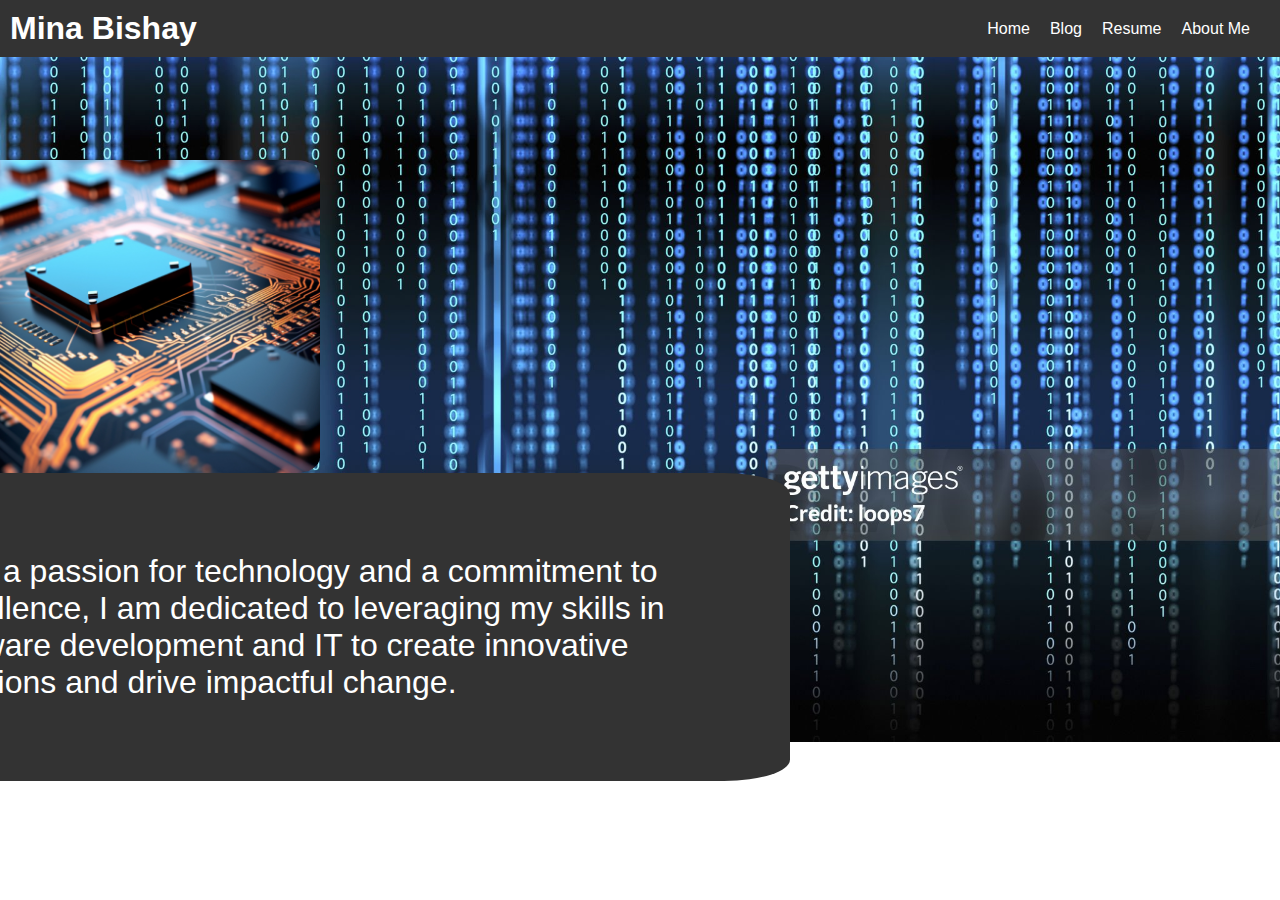
==== index.html @ 3a4e6471 "adding text/border styling" ====
<!DOCTYPE html>
<html lang="en">
<head>
    <meta charset="UTF-8">
    <meta name="viewport" content="width=device-width, initial-scale=1.0">
    <title>Mina Bishay - Home</title>
    <link rel="stylesheet" href="style.css">
</head>
<body>
    <main>
<section class="home-info">
    <div class="home-info-item">
<img src="home-info-item.jpg" alt="image for first text group">
<p id="intro">With a passion for technology and a commitment to excellence, I am dedicated to leveraging my skills in software development and IT to create innovative solutions and drive impactful change.</p>
    </div>
</section>
    </main>
    <div class="background-image">
        <img class="background-image" src="background-image.jpg" alt="background image">
    </div>
        
    <header>
        <h1> <strong>Mina Bishay</strong></h1>
        <nav>
            <ul>
                <li><a href="index.html">Home</a></li>
                <li><a href="blog.html">Blog</a></li>
                <li><a href="resume.html">Resume</a></li>
                <li><a href="about.html">About Me</a></li>
            </ul>
        </nav>
    </header>

    
</body>
</html>
---- style.css ----
* {
    box-sizing: border-box;
    margin: 0;
    padding: 0;
}


#resume {
    width: 100%;
    height: 1500px;

}

body {
    font-family: Arial, Helvetica, sans-serif;
}

header {
    background-color: #333;
    color: #fff;
    padding: 10px;
    display: flex;
    justify-content: space-between;
    align-items: center;
    top: 0;
    position: fixed;
    width: 100%;
    
}

nav ul {
    list-style-type: none;
    margin: 0;
    padding: 0;
    display: flex;
}
nav ul li {
    margin-right: 20px;
}

nav ul li a {
    color: #fff;
    text-decoration: none;
}

div {
    display: flex;
    flex-direction: column;
    margin: 0;
    padding: 0;
}

footer {
    background-color: #333;
    color: #fff;
    padding: 10px;
    position: fixed;
    bottom: 0;
    left: 0;
    width: 100%;
}

.home-info {
    display: flex;
    flex-direction: row;
    justify-content: center;
    align-items: center;
    margin-left: -40rem;
    margin-top: 10rem;
    
}
.home-info-item {
    flex-basis: calc(50% - 20px);
    margin-bottom: 20px;
}

.home-info-item img {
    max-width: 50%;
    margin-right: 20px;
    z-index: 1;
    border-radius: 5%;
    borde
}

.background-image {
    display: flex;
    justify-content: center;
    flex-direction: center;
    flex-direction: column;
}
.background-image img {
    flex-direction: column;
    top: 0;
    position: fixed;
    width: 100%;
    

}
#intro {
    z-index: 2;
    background-color: #333;
    color: #fff;
    padding: 5rem;
    font-size: 2rem;
    border-radius: 7%;
    
}
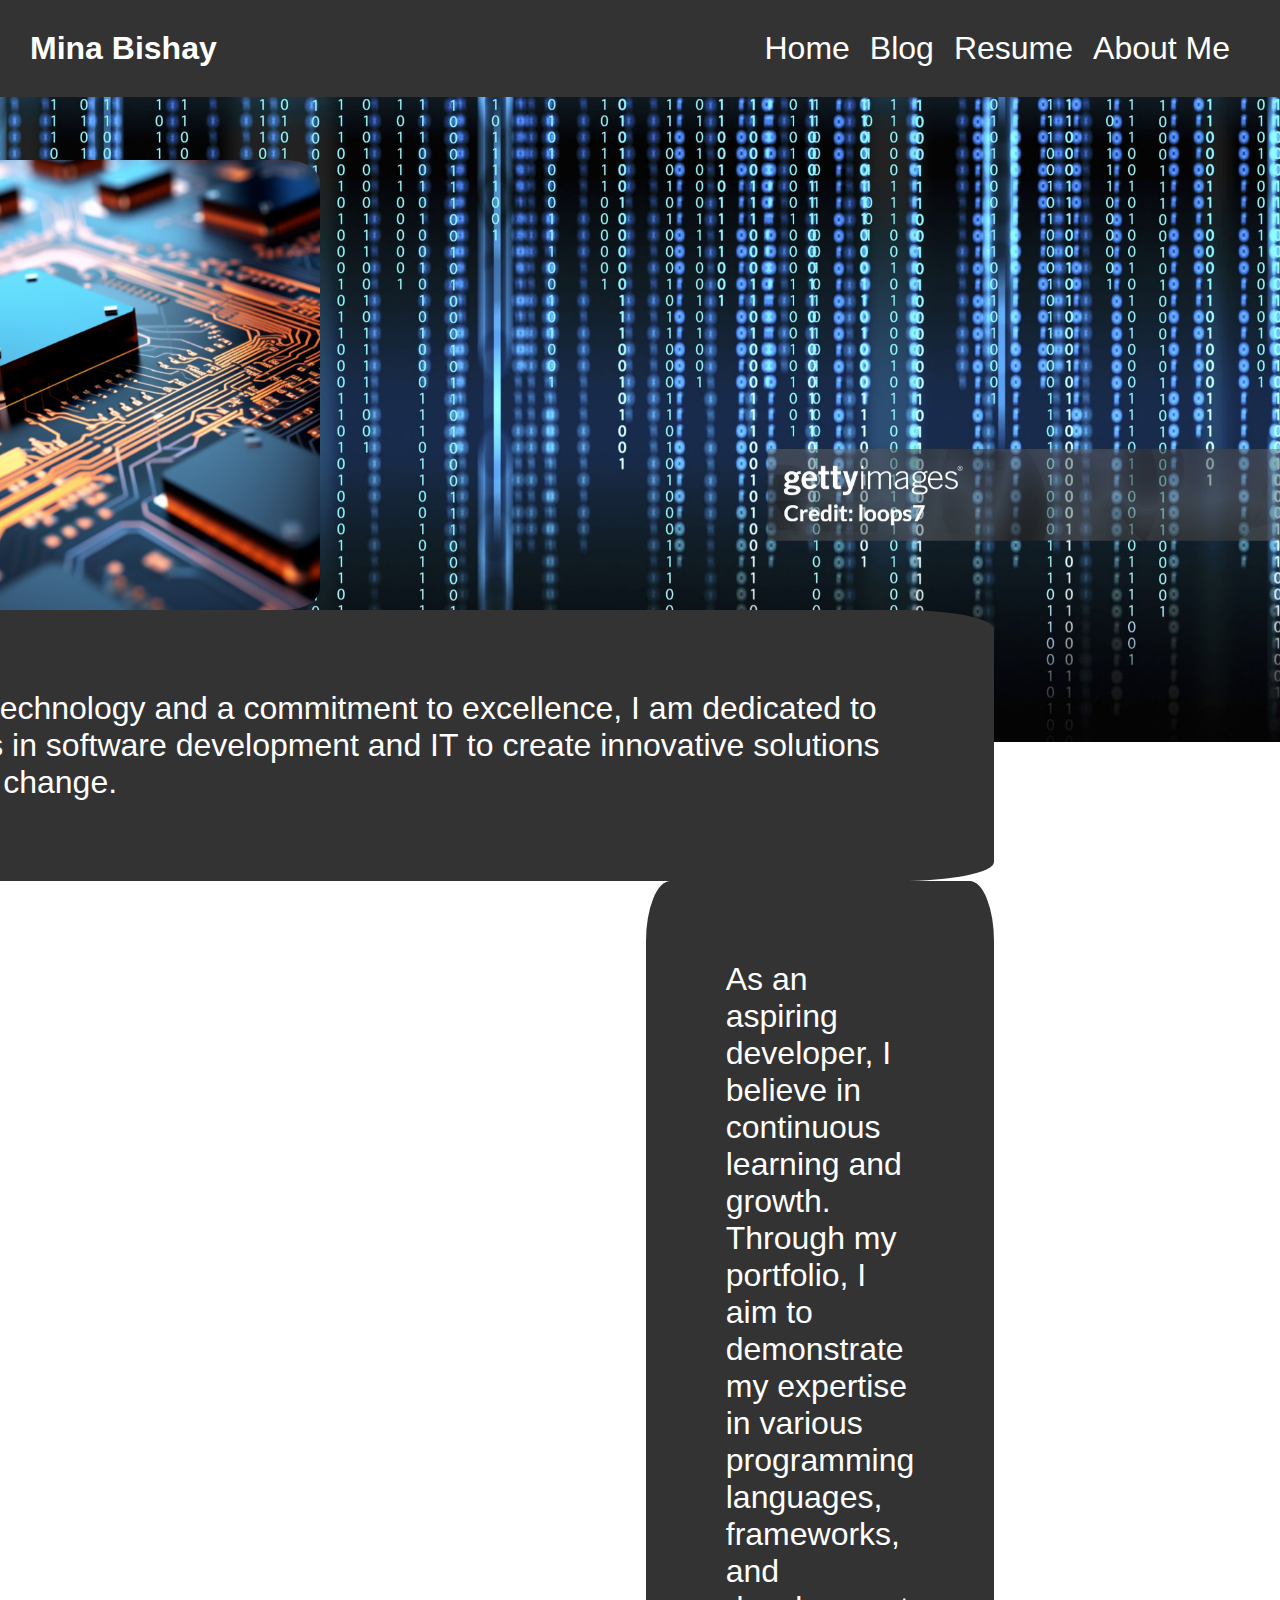
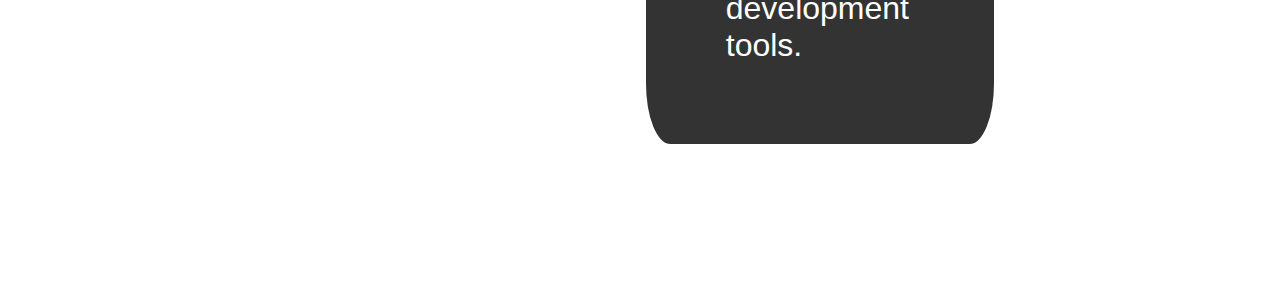
==== commit d3a23b1e: "added more styling and text content" ====
--- a/index.html
+++ b/index.html
@@ -12,7 +12,12 @@
     <div class="home-info-item">
 <img src="home-info-item.jpg" alt="image for first text group">
 <p id="intro">With a passion for technology and a commitment to excellence, I am dedicated to leveraging my skills in software development and IT to create innovative solutions and drive impactful change.</p>
+<p id="intro-right">As an aspiring developer, I believe in continuous learning and growth. Through my portfolio, I aim to demonstrate my expertise in various programming languages, frameworks, and development tools.</p>
     </div>
+</section>
+<section class="far-right">
+    <p id="right">My portfolio is more than just a collection of projects; it's a reflection of my dedication, creativity, and problem-solving abilities. <br><br>Each project represents a unique challenge and an opportunity for innovation. <br><br>With a strong foundation in technical knowledge and a commitment to professionalism, I am confident in my ability to meet the high expectations of employers in the tech industry. <br><br>Let's build the future together.</p>
+
 </section>
     </main>
     <div class="background-image">
--- a/style.css
+++ b/style.css
@@ -18,13 +18,14 @@
 header {
     background-color: #333;
     color: #fff;
-    padding: 10px;
+    padding: 30px;
     display: flex;
     justify-content: space-between;
     align-items: center;
     top: 0;
-    position: fixed;
+    position:fixed;
     width: 100%;
+    z-index: 4;
     
 }
 
@@ -41,6 +42,14 @@
 nav ul li a {
     color: #fff;
     text-decoration: none;
+    font-size: 2rem;
+    transition: 1s;
+    
+}
+nav ul li a:hover {
+    color: blue;
+    animation: normal;
+    transform: translateX(0);
 }
 
 div {
@@ -74,12 +83,14 @@
     margin-bottom: 20px;
 }
 
+
+
 .home-info-item img {
     max-width: 50%;
     margin-right: 20px;
     z-index: 1;
     border-radius: 5%;
-    borde
+    
 }
 
 .background-image {
@@ -104,4 +115,35 @@
     font-size: 2rem;
     border-radius: 7%;
     
+}
+
+#intro-right {
+    flex: 1;
+    margin-left: 1000px;
+    z-index: 3;
+    background-color: #333;
+    color: #fff;
+    padding: 5rem;
+    font-size: 2rem;
+    border-radius: 7%;
+}
+
+.far-right {
+    display: flex;
+    flex-direction: column;
+    justify-content: flex-start;
+    align-items: flex-start;
+    
+}
+
+#right {
+    flex: 1;
+    margin-left: 110rem;
+    z-index: 3;
+    background-color: #333;
+    color: #fff;
+    padding: 5rem;
+    font-size: 2rem;
+    border-radius: 7%;
+    margin-top: -80rem;
 }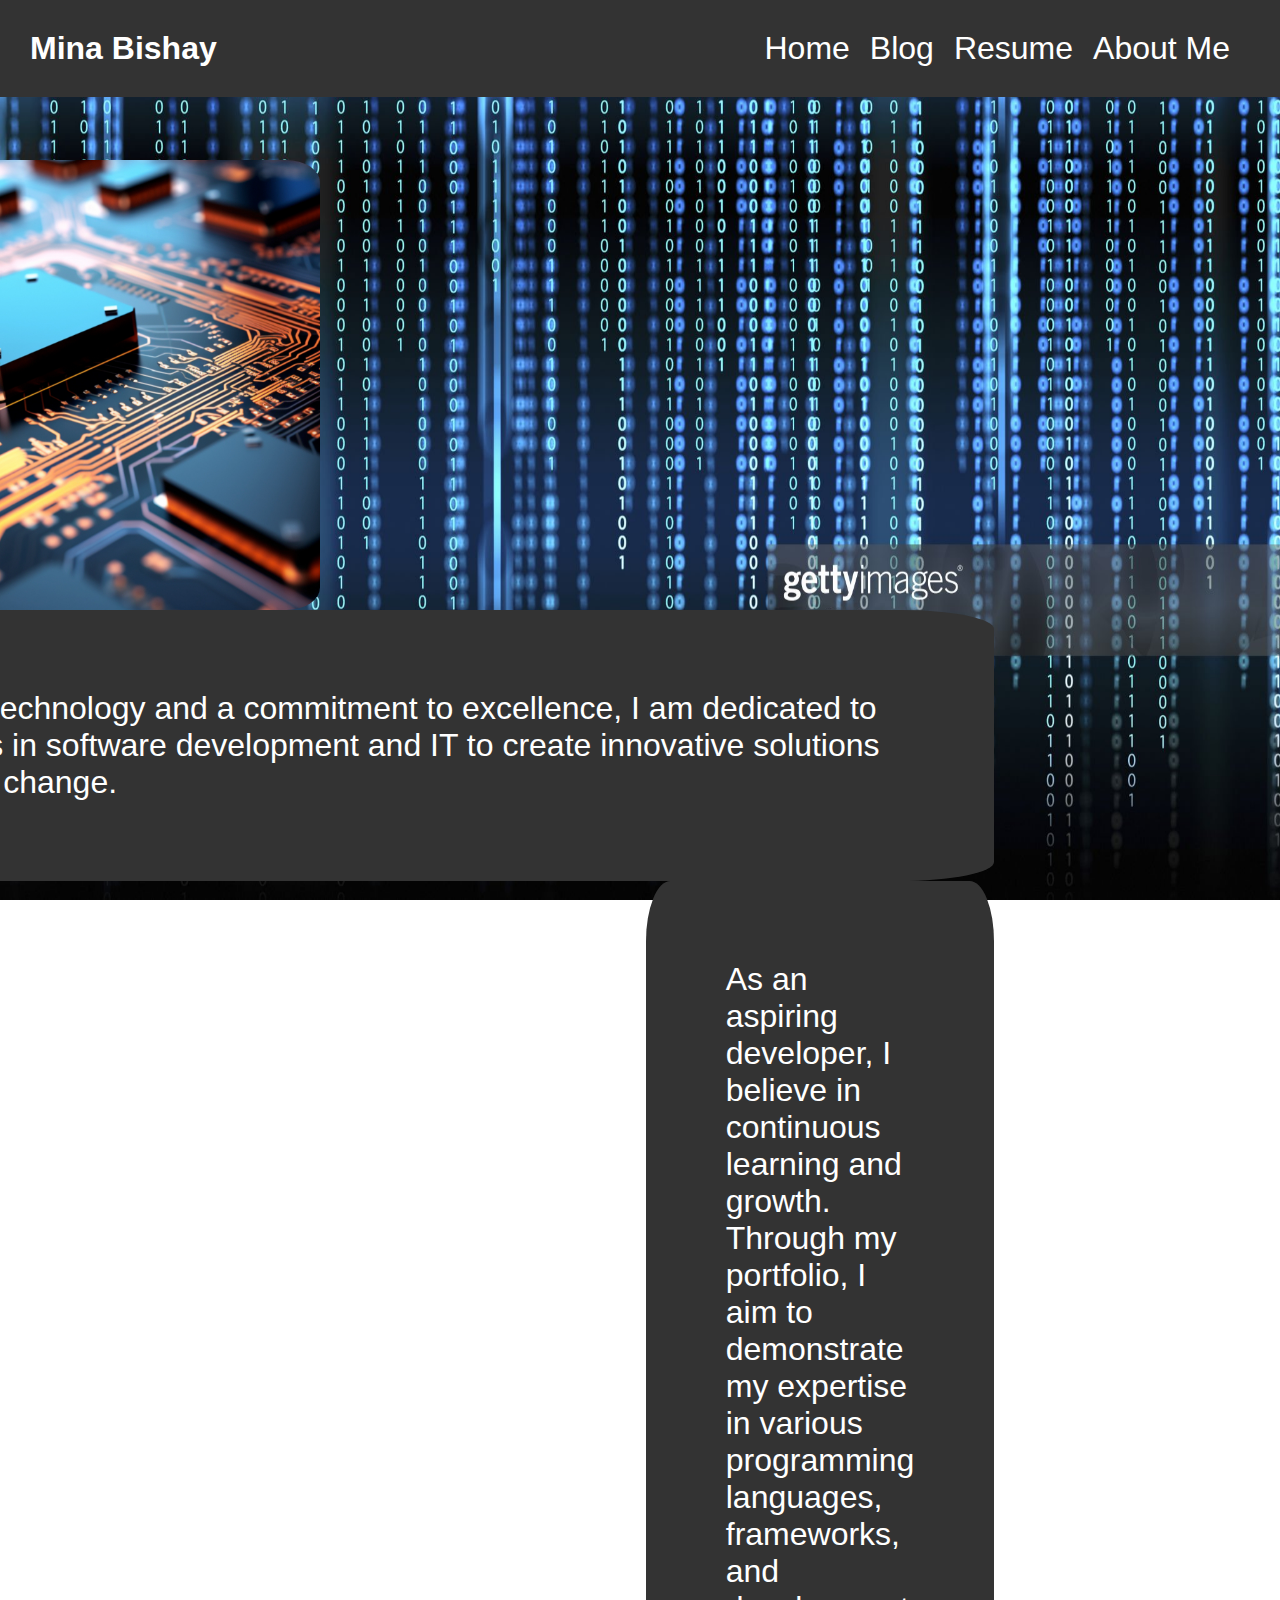
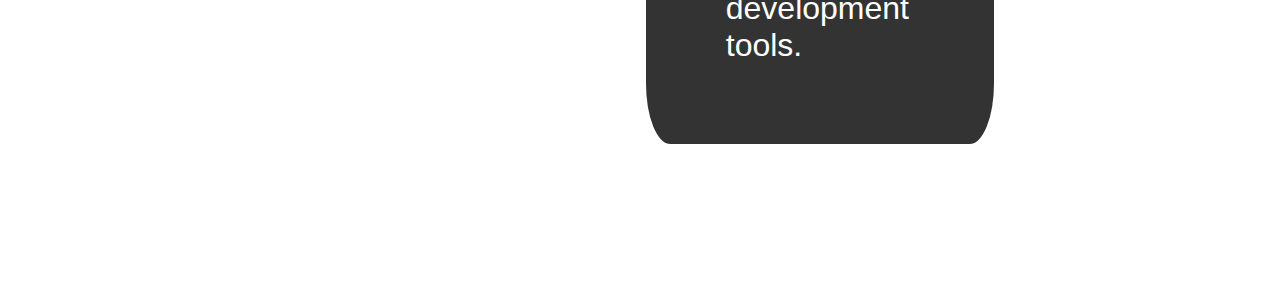
==== commit c3ae0b64: "added media queries for phone, tablet and computer screen" ====
--- a/index.html
+++ b/index.html
@@ -10,7 +10,7 @@
     <main>
 <section class="home-info">
     <div class="home-info-item">
-<img src="home-info-item.jpg" alt="image for first text group">
+<img src="home-info-item.jpg" alt="image for first text group"/>
 <p id="intro">With a passion for technology and a commitment to excellence, I am dedicated to leveraging my skills in software development and IT to create innovative solutions and drive impactful change.</p>
 <p id="intro-right">As an aspiring developer, I believe in continuous learning and growth. Through my portfolio, I aim to demonstrate my expertise in various programming languages, frameworks, and development tools.</p>
     </div>
@@ -21,7 +21,7 @@
 </section>
     </main>
     <div class="background-image">
-        <img class="background-image" src="background-image.jpg" alt="background image">
+        <img class="background-image" src="background-image.jpg" alt="background image"/>
     </div>
         
     <header>
--- a/style.css
+++ b/style.css
@@ -47,7 +47,7 @@
     
 }
 nav ul li a:hover {
-    color: blue;
+    color: greenyellow;
     animation: normal;
     transform: translateX(0);
 }
@@ -104,6 +104,7 @@
     top: 0;
     position: fixed;
     width: 100%;
+    height: 100%;
     
 
 }
@@ -146,4 +147,65 @@
     font-size: 2rem;
     border-radius: 7%;
     margin-top: -80rem;
+}
+
+/* Media queries for different screen sizes */
+
+@media only screen and (max-width: 1200px) {
+    .home-info {
+        flex-direction: column;
+        align-items: center;
+        margin-left: 0;
+    }
+
+    #intro-right {
+        margin-left: 0;
+    }
+
+    #right {
+        margin-left: 0;
+        margin-top: 10vh; /* Adjust margin using vh unit */
+    }
+}
+
+@media only screen and (max-width: 768px) {
+    header {
+        padding: 3vh; /* Adjust padding using vh unit */
+    }
+
+    nav ul li a {
+        font-size: 1.5vw; /* Adjust font size using vw unit */
+    }
+
+    .home-info {
+        margin-top: 3vh; /* Adjust margin using vh unit */
+    }
+
+    #intro,
+    #intro-right,
+    #right {
+        padding: 2vh; /* Adjust padding using vh unit */
+        font-size: 1.5vh; /* Adjust font size using vh unit */
+    }
+}
+
+@media only screen and (max-width: 600px) {
+    header {
+        padding: 2vh; /* Adjust padding using vh unit */
+    }
+
+    nav ul li a {
+        font-size: 1.2vw; /* Adjust font size using vw unit */
+    }
+
+    .home-info {
+        margin-top: 2vh; /* Adjust margin using vh unit */
+    }
+
+    #intro,
+    #intro-right,
+    #right {
+        padding: 1vh; /* Adjust padding using vh unit */
+        font-size: 1.2vh; /* Adjust font size using vh unit */
+    }
 }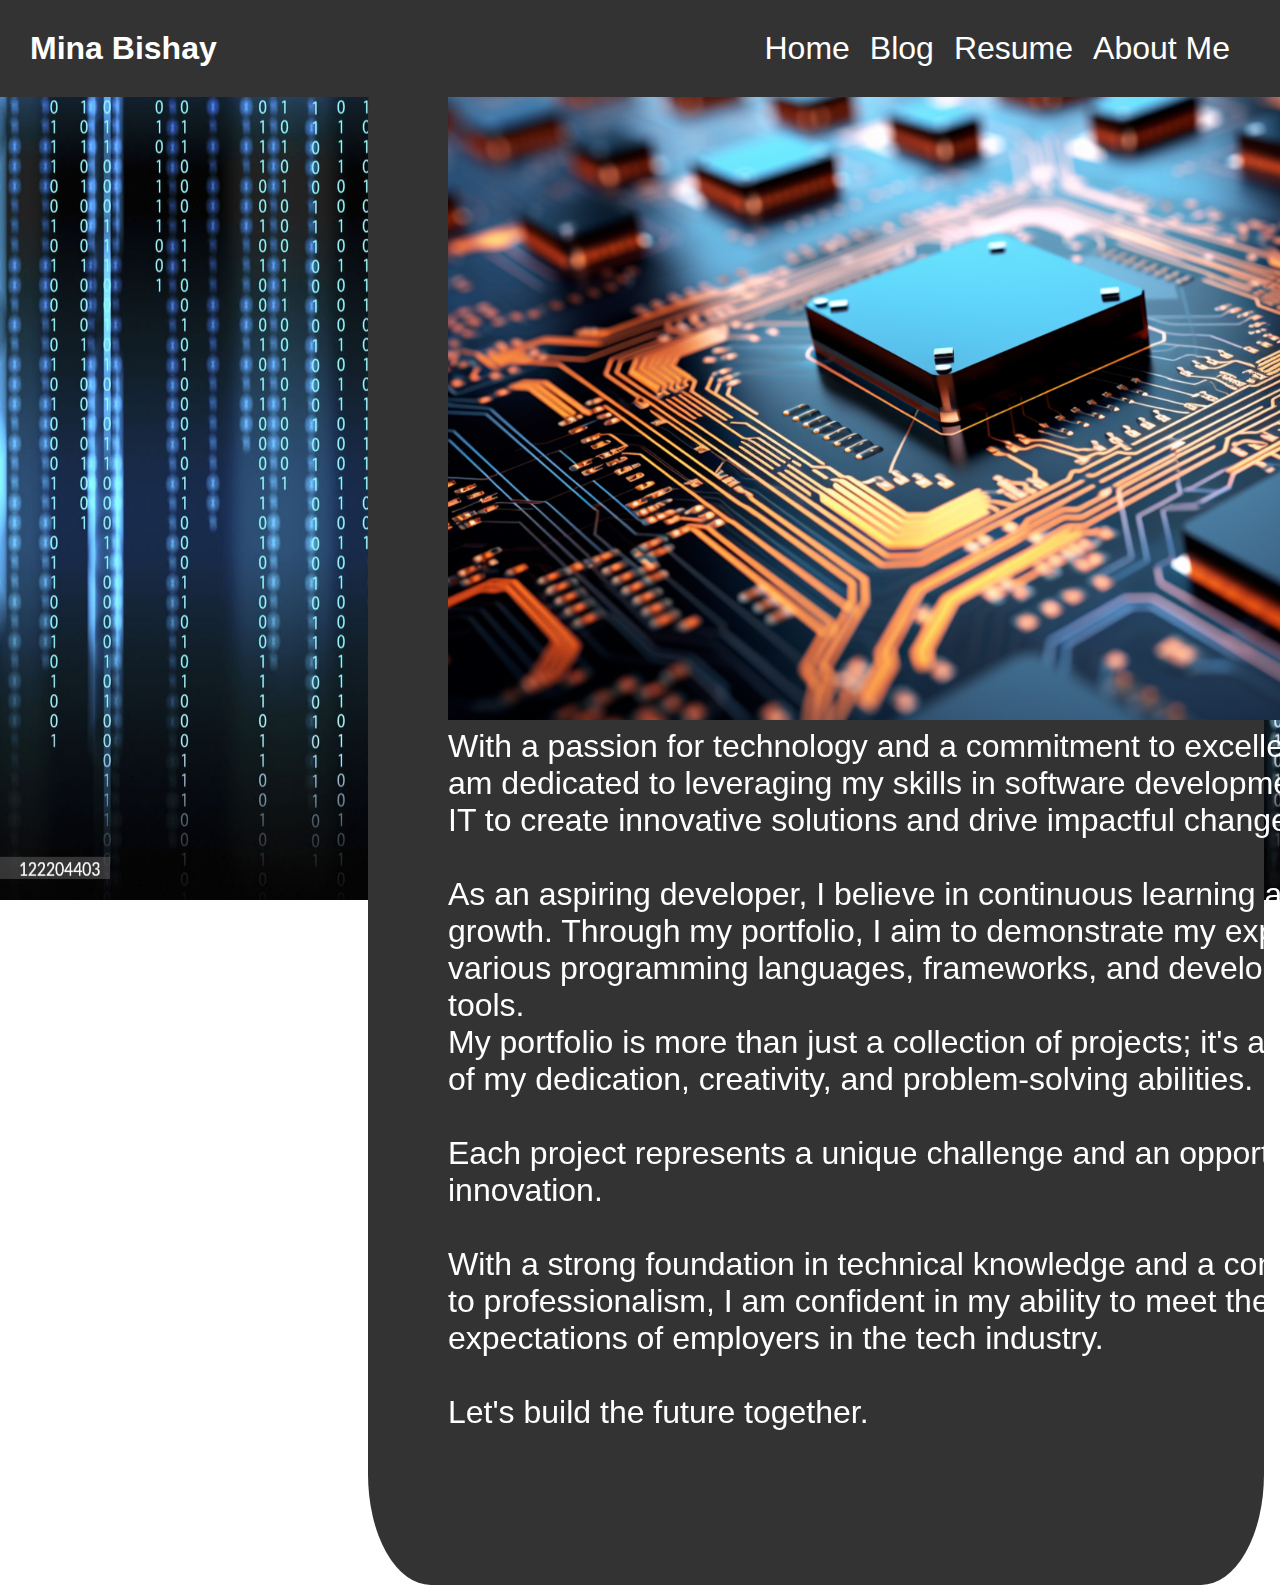
==== commit b6e4c1e9: "final touches" ====
--- a/index.html
+++ b/index.html
@@ -1,41 +1,58 @@
 <!DOCTYPE html>
 <html lang="en">
-<head>
-    <meta charset="UTF-8">
-    <meta name="viewport" content="width=device-width, initial-scale=1.0">
+  <head>
+    <meta charset="UTF-8" />
+    <meta name="viewport" content="width=device-width, initial-scale=1.0" />
     <title>Mina Bishay - Home</title>
-    <link rel="stylesheet" href="style.css">
-</head>
-<body>
+    <link rel="stylesheet" href="style.css" />
+  </head>
+  <body>
+    <div class="background-image">
+      <img
+        class="background-image"
+        src="background-image.jpg"
+        alt="background image"
+      />
+    </div>
+    <header>
+      <h1><strong>Mina Bishay</strong></h1>
+      <nav>
+        <ul>
+          <li><a href="index.html">Home</a></li>
+          <li><a href="blog.html">Blog</a></li>
+          <li><a href="resume.html">Resume</a></li>
+          <li><a href="about.html">About Me</a></li>
+        </ul>
+      </nav>
+    </header>
     <main>
-<section class="home-info">
-    <div class="home-info-item">
-<img src="home-info-item.jpg" alt="image for first text group"/>
-<p id="intro">With a passion for technology and a commitment to excellence, I am dedicated to leveraging my skills in software development and IT to create innovative solutions and drive impactful change.</p>
-<p id="intro-right">As an aspiring developer, I believe in continuous learning and growth. Through my portfolio, I aim to demonstrate my expertise in various programming languages, frameworks, and development tools.</p>
-    </div>
-</section>
-<section class="far-right">
-    <p id="right">My portfolio is more than just a collection of projects; it's a reflection of my dedication, creativity, and problem-solving abilities. <br><br>Each project represents a unique challenge and an opportunity for innovation. <br><br>With a strong foundation in technical knowledge and a commitment to professionalism, I am confident in my ability to meet the high expectations of employers in the tech industry. <br><br>Let's build the future together.</p>
+      <section class="home-info">
+        <div>
+          <img src="home-info-item.jpg" alt="image for first text group" />
+        </div>
+        <p>
+          With a passion for technology and a commitment to excellence, I am
+          dedicated to leveraging my skills in software development and IT to
+          create innovative solutions and drive impactful change.
+        </p>
+        <p>
+          As an aspiring developer, I believe in continuous learning and growth.
+          Through my portfolio, I aim to demonstrate my expertise in various
+          programming languages, frameworks, and development tools.
+        </p>
 
-</section>
+        <p>
+          My portfolio is more than just a collection of projects; it's a
+          reflection of my dedication, creativity, and problem-solving
+          abilities. <br /><br />Each project represents a unique challenge and
+          an opportunity for innovation. <br /><br />With a strong foundation in
+          technical knowledge and a commitment to professionalism, I am
+          confident in my ability to meet the high expectations of employers in
+          the tech industry. <br /><br />Let's build the future together.
+        </p>
+       
+      </section>
     </main>
-    <div class="background-image">
-        <img class="background-image" src="background-image.jpg" alt="background image"/>
-    </div>
-        
-    <header>
-        <h1> <strong>Mina Bishay</strong></h1>
-        <nav>
-            <ul>
-                <li><a href="index.html">Home</a></li>
-                <li><a href="blog.html">Blog</a></li>
-                <li><a href="resume.html">Resume</a></li>
-                <li><a href="about.html">About Me</a></li>
-            </ul>
-        </nav>
-    </header>
-
     
-</body>
-</html>+  </body>
+</html>
--- a/style.css
+++ b/style.css
@@ -1,211 +1,231 @@
 * {
-    box-sizing: border-box;
-    margin: 0;
-    padding: 0;
-}
-
+  box-sizing: border-box;
+  margin: 0;
+  padding: 0;
+}
 
 #resume {
-    width: 100%;
-    height: 1500px;
-
+  width: 100%;
+  height: 1500px;
 }
 
 body {
-    font-family: Arial, Helvetica, sans-serif;
+  font-family: Arial, Helvetica, sans-serif;
 }
 
 header {
-    background-color: #333;
-    color: #fff;
-    padding: 30px;
-    display: flex;
-    justify-content: space-between;
-    align-items: center;
-    top: 0;
-    position:fixed;
-    width: 100%;
-    z-index: 4;
-    
+  background-color: #333;
+  color: #fff;
+  padding: 30px;
+  display: flex;
+  justify-content: space-between;
+  align-items: center;
+  top: 0;
+  position: fixed;
+  width: 100%;
+  z-index: 4;
 }
 
 nav ul {
-    list-style-type: none;
-    margin: 0;
-    padding: 0;
-    display: flex;
+  list-style-type: none;
+  margin: 0;
+  padding: 0;
+  display: flex;
 }
 nav ul li {
-    margin-right: 20px;
+  margin-right: 20px;
 }
 
 nav ul li a {
-    color: #fff;
-    text-decoration: none;
-    font-size: 2rem;
-    transition: 1s;
-    
+  color: #fff;
+  text-decoration: none;
+  font-size: 2rem;
+  transition: 1s;
 }
 nav ul li a:hover {
-    color: greenyellow;
-    animation: normal;
-    transform: translateX(0);
+  color: greenyellow;
+  animation: normal;
+  transform: translateX(0);
 }
 
 div {
-    display: flex;
-    flex-direction: column;
-    margin: 0;
-    padding: 0;
+  flex-direction: column;
+  margin: 0;
+  padding: 0;
 }
 
 footer {
-    background-color: #333;
-    color: #fff;
-    padding: 10px;
-    position: fixed;
-    bottom: 0;
-    left: 0;
-    width: 100%;
+  background-color: #333;
+  color: #fff;
+  padding: 2rem;
+  position: fixed;
+  bottom: 0;
+  left: 0;
+  width: 100%;
+  z-index: 4;
+  box-sizing: border-box;
+}
+
+footer h1 {
+  margin-bottom: 10px; /* Add some margin to separate the text from the links */
 }
 
 .home-info {
-    display: flex;
-    flex-direction: row;
-    justify-content: center;
-    align-items: center;
-    margin-left: -40rem;
-    margin-top: 10rem;
-    
-}
-.home-info-item {
-    flex-basis: calc(50% - 20px);
-    margin-bottom: 20px;
-}
-
-
-
-.home-info-item img {
-    max-width: 50%;
-    margin-right: 20px;
-    z-index: 1;
-    border-radius: 5%;
-    
+  display: inline-flex;
+  flex-direction: column;
+  justify-content: space-around;
+  align-items: center;
+  position: relative;
+  flex-wrap: wrap;
+  max-height: 60%;
+  max-width: 70%;
+  margin-left: 23rem;
 }
 
 .background-image {
-    display: flex;
-    justify-content: center;
-    flex-direction: center;
-    flex-direction: column;
+  display: flex;
+  justify-content: center;
+  flex-direction: center;
+  flex-direction: column;
 }
 .background-image img {
-    flex-direction: column;
-    top: 0;
-    position: fixed;
-    width: 100%;
-    height: 100%;
-    
-
-}
-#intro {
-    z-index: 2;
-    background-color: #333;
-    color: #fff;
-    padding: 5rem;
-    font-size: 2rem;
-    border-radius: 7%;
-    
-}
-
-#intro-right {
-    flex: 1;
-    margin-left: 1000px;
-    z-index: 3;
-    background-color: #333;
-    color: #fff;
-    padding: 5rem;
-    font-size: 2rem;
-    border-radius: 7%;
-}
-
-.far-right {
-    display: flex;
-    flex-direction: column;
-    justify-content: flex-start;
-    align-items: flex-start;
-    
-}
-
-#right {
-    flex: 1;
-    margin-left: 110rem;
-    z-index: 3;
-    background-color: #333;
-    color: #fff;
-    padding: 5rem;
-    font-size: 2rem;
-    border-radius: 7%;
-    margin-top: -80rem;
+  flex-direction: column;
+  top: 0;
+  position: fixed;
+  width: 100%;
+  height: 100%;
+}
+
+.about {
+  padding-bottom: 149px;
+}
+.about-me {
+  background-color: #333;
+  color: #fff;
+  padding: 5rem;
+  font-size: 2rem;
+  border-radius: 7%;
+  position: relative;
+  top: 2rem;
+}
+
+.link {
+  color: #fff;
+}
+
+.link:hover {
+  color: chartreuse;
+}
+
+.work-about-me {
+  background-color: #333;
+  color: #fff;
+  padding: 5rem;
+  font-size: 2rem;
+  border-radius: 7%;
+  position: relative;
+  top: 4rem;
+  width: 95%;
+  left: 4rem;
+}
+
+/*Component styles */
+.component {
+  margin-bottom: 20px;
+}
+
+.component,
+h2,
+h3,
+h4 {
+  text-decoration: underline;
+}
+.blogs {
+  background-color: aqua;
+  padding-bottom: 139px;
+}
+
+.blog-posts {
+  display: flex;
+  flex-wrap: wrap;
+  flex-direction: row;
+  background-color: #333;
+  color: #fff;
+  font-size: 1.5rem;
+}
+
+.blog-posts article {
+  flex: 1 1 300px; /* Adjust as needed for the desired width */
+  margin-right: 20px;
+  margin-bottom: 20px;
+  border: solid green;
+  border-width: 0.5rem;
+}
+
+.blog-posts article:last-child {
+  margin-right: 0;
 }
 
 /* Media queries for different screen sizes */
 
-@media only screen and (max-width: 1200px) {
-    .home-info {
-        flex-direction: column;
-        align-items: center;
-        margin-left: 0;
-    }
-
-    #intro-right {
-        margin-left: 0;
-    }
-
-    #right {
-        margin-left: 0;
-        margin-top: 10vh; /* Adjust margin using vh unit */
-    }
-}
-
-@media only screen and (max-width: 768px) {
-    header {
-        padding: 3vh; /* Adjust padding using vh unit */
-    }
-
-    nav ul li a {
-        font-size: 1.5vw; /* Adjust font size using vw unit */
-    }
-
-    .home-info {
-        margin-top: 3vh; /* Adjust margin using vh unit */
-    }
-
-    #intro,
-    #intro-right,
-    #right {
-        padding: 2vh; /* Adjust padding using vh unit */
-        font-size: 1.5vh; /* Adjust font size using vh unit */
-    }
-}
-
-@media only screen and (max-width: 600px) {
-    header {
-        padding: 2vh; /* Adjust padding using vh unit */
-    }
-
-    nav ul li a {
-        font-size: 1.2vw; /* Adjust font size using vw unit */
-    }
-
-    .home-info {
-        margin-top: 2vh; /* Adjust margin using vh unit */
-    }
-
-    #intro,
-    #intro-right,
-    #right {
-        padding: 1vh; /* Adjust padding using vh unit */
-        font-size: 1.2vh; /* Adjust font size using vh unit */
-    }
-}+body {
+  font-family: Arial, Helvetica, sans-serif;
+}
+
+header {
+  background-color: #333;
+  color: #fff;
+  padding: 30px;
+  position: fixed;
+  width: 100%;
+  z-index: 4;
+}
+
+nav ul {
+  list-style-type: none;
+  margin: 0;
+  padding: 0;
+  display: flex;
+}
+
+nav ul li {
+  margin-right: 20px;
+}
+
+nav ul li a {
+  color: #fff;
+  text-decoration: none;
+  font-size: 2rem;
+  transition: 1s;
+}
+
+nav ul li a:hover {
+  color: greenyellow;
+  animation: normal;
+  transform: translateX(0);
+}
+
+.home-info,
+.about-me,
+.work-about-me {
+  background-color: #333;
+  color: #fff;
+  padding: 5rem;
+  font-size: 2rem;
+  border-radius: 7%;
+}
+
+.link {
+  color: #fff;
+}
+
+.link:hover {
+  color: chartreuse;
+}
+
+.component,
+h2,
+h3,
+h4 {
+  text-decoration: underline;
+}
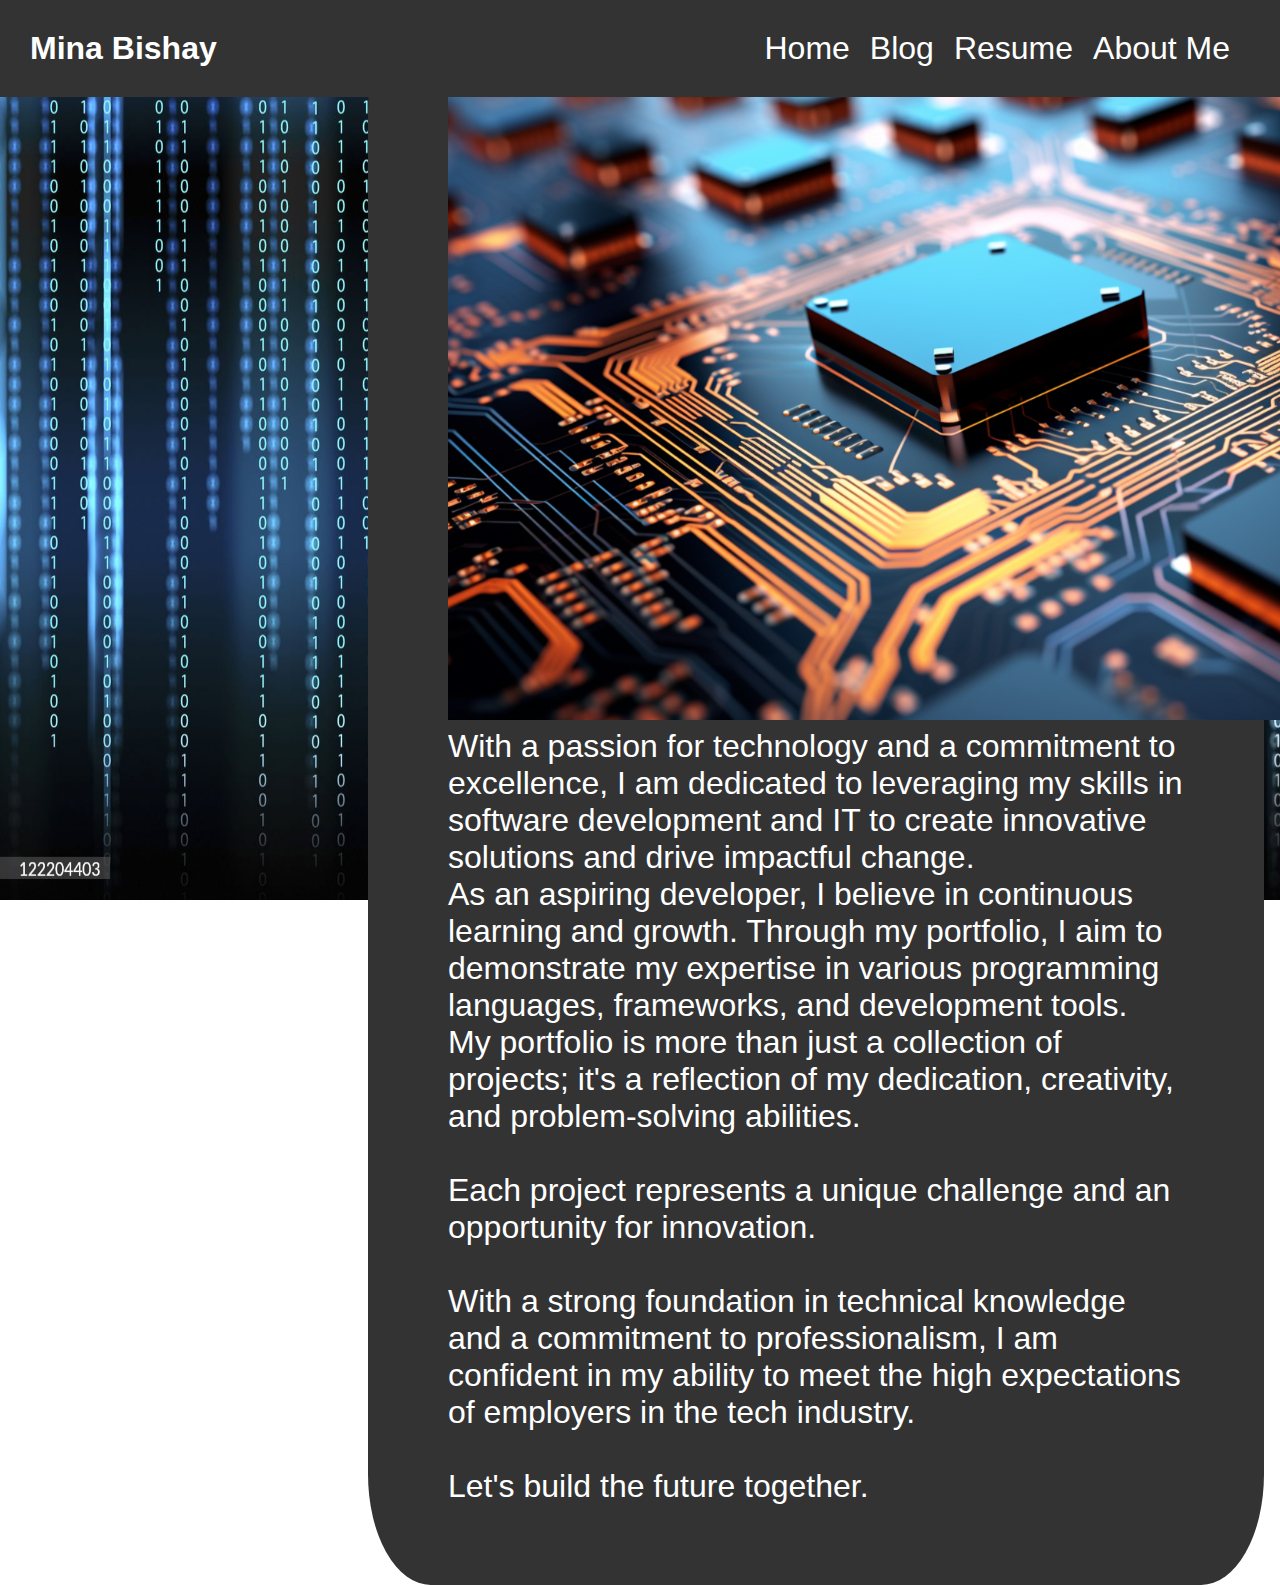
==== commit ec2e1db5: "final responsive touches" ====
--- a/index.html
+++ b/index.html
@@ -50,9 +50,7 @@
           confident in my ability to meet the high expectations of employers in
           the tech industry. <br /><br />Let's build the future together.
         </p>
-       
       </section>
     </main>
-    
   </body>
 </html>
--- a/style.css
+++ b/style.css
@@ -71,7 +71,7 @@
 }
 
 .home-info {
-  display: inline-flex;
+ 
   flex-direction: column;
   justify-content: space-around;
   align-items: center;
@@ -166,8 +166,6 @@
   margin-right: 0;
 }
 
-/* Media queries for different screen sizes */
-
 body {
   font-family: Arial, Helvetica, sans-serif;
 }
@@ -229,3 +227,66 @@
 h4 {
   text-decoration: underline;
 }
+
+/* Phones
+@media only screen and (max-width: 600px) {
+  header {
+    padding: 5vh;
+  }
+  nav ul li a {
+    font-size: 1.5rem;
+  }
+  .component {
+    padding: 3vh;
+  }
+  .about-me,
+  .work-about-me {
+    padding: 3vh;
+    font-size: 1.2rem;
+  }
+} */
+
+/* Tablets */
+/* @media only screen and (min-width: 601px) and (max-width: 900px) {
+  .home-info,
+  .about-me,
+  .work-about-me,
+  .component {
+    padding: 5vh;
+    font-size: 1.5rem;
+  }
+} */
+
+/* Laptops */
+/* @media only screen and (min-width: 901px) and (max-width: 1200px) {
+  .home-info,
+  .about-me,
+  .work-about-me,
+  .component {
+    padding: 7vh;
+    font-size: 1.8rem;
+  }
+} */
+
+/* Normal screens */
+/* @media only screen and (min-width: 1201px) {
+  .home-info,
+  .about-me,
+  .work-about-me,
+  .component {
+    padding: 8vh;
+    font-size: 2rem;
+  }
+} */
+
+@media only screen and (min-width: 500px) and (max-width: 899px) {
+  .home-info,
+  .about-me,
+  .work-about-me,
+  .component {
+    flex: 50%;
+    height: 100%;
+    width: 100%;
+    
+  }
+}
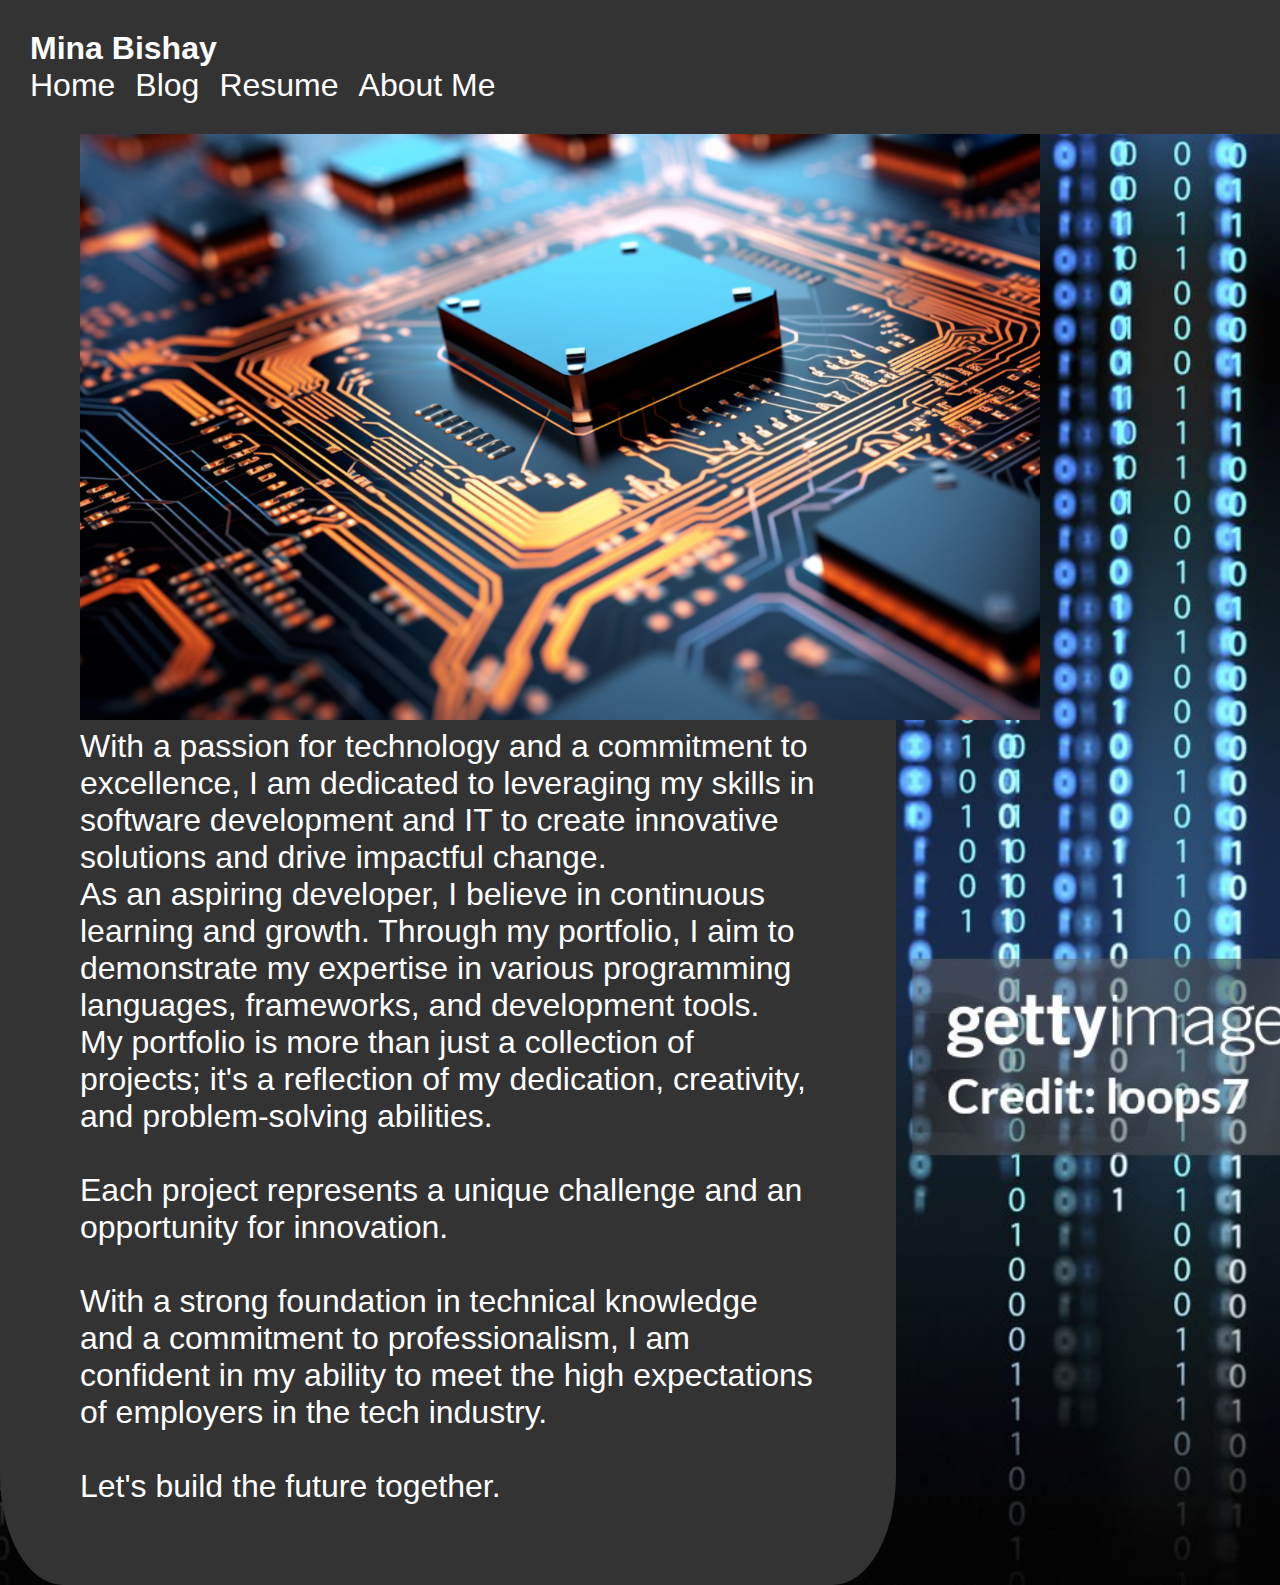
==== commit 37c2380f: "layout touches" ====
--- a/index.html
+++ b/index.html
@@ -6,14 +6,7 @@
     <title>Mina Bishay - Home</title>
     <link rel="stylesheet" href="style.css" />
   </head>
-  <body>
-    <div class="background-image">
-      <img
-        class="background-image"
-        src="background-image.jpg"
-        alt="background image"
-      />
-    </div>
+  <body class="home">
     <header>
       <h1><strong>Mina Bishay</strong></h1>
       <nav>
--- a/style.css
+++ b/style.css
@@ -17,9 +17,9 @@
   background-color: #333;
   color: #fff;
   padding: 30px;
-  display: flex;
+  /* display: flex;
   justify-content: space-between;
-  align-items: center;
+  align-items: center; */
   top: 0;
   position: fixed;
   width: 100%;
@@ -71,7 +71,6 @@
 }
 
 .home-info {
- 
   flex-direction: column;
   justify-content: space-around;
   align-items: center;
@@ -79,7 +78,13 @@
   flex-wrap: wrap;
   max-height: 60%;
   max-width: 70%;
-  margin-left: 23rem;
+  
+}
+
+.home {
+  background-image: url(background-image.jpg);
+  background-size: cover;
+  background-position: center;
 }
 
 .background-image {
@@ -98,6 +103,9 @@
 
 .about {
   padding-bottom: 149px;
+  background-image: url(about-me-background.jpg);
+  background-size: cover;
+  background-position: center;
 }
 .about-me {
   background-color: #333;
@@ -228,65 +236,88 @@
   text-decoration: underline;
 }
 
-/* Phones
-@media only screen and (max-width: 600px) {
-  header {
-    padding: 5vh;
-  }
-  nav ul li a {
-    font-size: 1.5rem;
-  }
-  .component {
-    padding: 3vh;
-  }
-  .about-me,
-  .work-about-me {
-    padding: 3vh;
-    font-size: 1.2rem;
-  }
-} */
-
-/* Tablets */
-/* @media only screen and (min-width: 601px) and (max-width: 900px) {
+/* For screens with a maximum width of 375px */
+@media only screen and (max-width: 375px) {
   .home-info,
   .about-me,
   .work-about-me,
   .component {
-    padding: 5vh;
+    padding: 2rem;
     font-size: 1.5rem;
-  }
-} */
-
-/* Laptops */
-/* @media only screen and (min-width: 901px) and (max-width: 1200px) {
-  .home-info,
+    margin-left: 0;
+    width: 100%;
+    max-width: none;
+    left: 0;
+  }
+}
+
+/* For screens with a maximum width of 430px */
+@media only screen and (max-width: 430px) {
+  .background-image img {
+    height: auto;
+  }
+}
+
+/* For screens with a maximum width of 768px */
+@media only screen and (max-width: 768px) {
   .about-me,
-  .work-about-me,
-  .component {
-    padding: 7vh;
+  .work-about-me {
+    padding: 3rem;
     font-size: 1.8rem;
   }
-} */
-
-/* Normal screens */
-/* @media only screen and (min-width: 1201px) {
-  .home-info,
-  .about-me,
-  .work-about-me,
-  .component {
-    padding: 8vh;
-    font-size: 2rem;
-  }
-} */
-
-@media only screen and (min-width: 500px) and (max-width: 899px) {
-  .home-info,
-  .about-me,
-  .work-about-me,
-  .component {
-    flex: 50%;
-    height: 100%;
-    width: 100%;
-    
-  }
-}
+  .background-image img {
+    height: auto;
+  }
+}
+
+/* For screens with a maximum width of 1024px */
+@media only screen and (max-width: 1024px) {
+  .background-image img {
+    height: auto;
+  }
+}
+/* For screens with a maximum width of 375px */
+@media only screen and (max-width: 375px) {
+  /* Adjust styles here */
+  .home-info {
+    padding: 2rem;
+    font-size: 1.2rem;
+  }
+  .background-image {
+    height: 100rem;
+    /* z-index: 2; */
+  }
+}
+
+/* For screens with a maximum width of 430px */
+@media only screen and (max-width: 430px) {
+  /* Adjust styles here */
+  .background-image img {
+    height: auto;
+  }
+  .home-info {
+    padding: 2rem;
+    font-size: 1.2rem;
+  }
+  .background-image {
+    height: auto;
+  }
+}
+
+
+/* For screens with a maximum width of 768px */
+@media only screen and (max-width: 768px) {
+  /* Adjust styles here */
+  .home-info {
+    padding: 3rem;
+    font-size: 1.5rem;
+  }
+}
+
+/* For screens with a maximum width of 1024px */
+@media only screen and (max-width: 1024px) {
+  /* Adjust styles here */
+  .background-image img {
+    height: auto;
+  }
+}